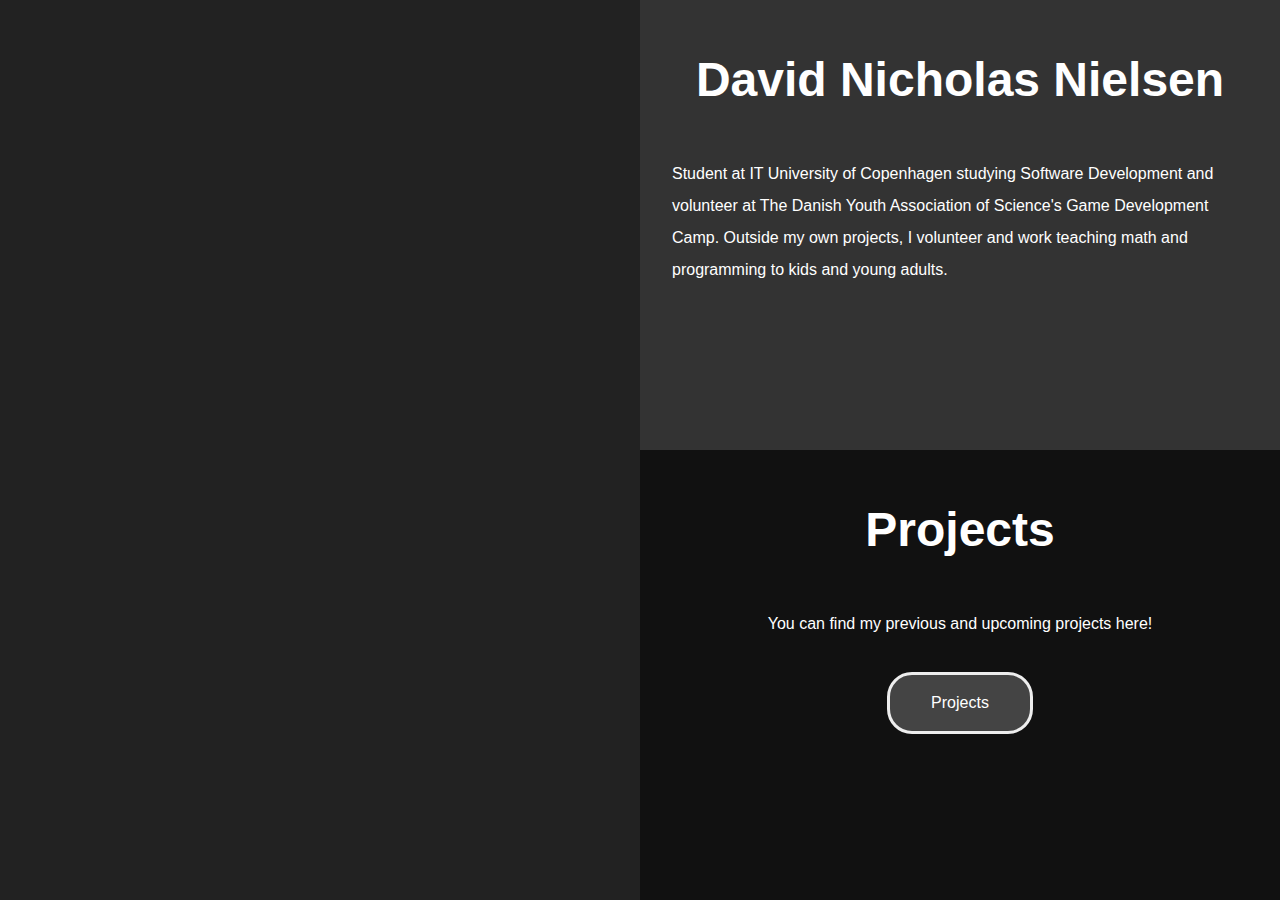
==== index.html @ c005deaa "Initial commit" ====
<!DOCTYPE html>
<html lang="en">

<head>
    <meta charset="UTF-8">
    <meta name="viewport" content="width=device-width, initial-scale=1.0">
    <link rel="stylesheet" href="./style/style.css">
    <title>DNN - Portfolio</title>
</head>

<body>
    <div class="splash flex-row">
        <div class="half-screen-horizontal">
        </div>
        <div class="half-screen-horizontal flex-column" style="background-color: #222222;">
            <div class="half-screen-vertical light-gray" style="background-color: #333333;">
                <div class="text-container center-content">
                    <h1 style="padding-bottom: 30px; font-size: 3rem;">David Nicholas Nielsen</h1>
                    <p>Student at IT University of Copenhagen studying Software Development and volunteer at The Danish Youth Association of Science's Game Development Camp. Outside my own projects, I volunteer and work teaching math and programming to kids and young adults.</p>    
                </div>
                </div>
            <div class="half-screen-vertical dark-gray";>
                <div class="text-container center-content">
                    <h1 style="padding-bottom: 30px; font-size: 3rem;">Projects</h1>
                    <p>You can find my previous and upcoming projects here!</p>
                    <a class="splash-link center-text" href="./pages/projects.html">Projects</a>
                </div>
            </div>
        </div>
    </div>
    <script>console.log("Github!");</script>
</body>

</html>
---- style/style.css ----
*{
    padding: 0;
    margin: 0;
    color:white;
    font-family: sans-serif;
    line-height: 2;
}

body{
    background-color: #222222;
}

header{
    background-color: #111111;
    display:flex;
    justify-content: space-around;
    align-items: center;
    padding: 1rem;
    height: 40px;
}

.nav-links{
    display: flex;
    flex-direction: row;
    justify-content: space-between;
}

nav div{
    display:inline-block;
    margin-right: 20px;    
}

nav div a{
    text-decoration: none;
}

ul{
    display: block;
    list-style-type: none;
}

.splash{
    width:100vw; 
    height: 100vh;
    overflow: hidden;
}

.center-text{
    text-align: center;
}

.light-gray{
    background-color: #333333;
}

.dark-gray{
    background-color: #111111;
}

.center-content{
    display: flex;
    flex-direction: column;
    align-items: center;
}

.flex-row{
    display: flex;
    flex-direction: row;
}

.flex-column{
    display: flex;
    flex-direction: column;
}

.half-screen-horizontal{
    width: 50%;
    height: 100%;
}

.half-screen-vertical{
    width: 100%;
    height: 50%;
}

.projects{
    width:100%;
}

.project{
    padding:50px 150px;
    display:flex;
    flex-direction: row;
    justify-content: space-between;
}

.project img{
    width:300px;
    height:300px;
}

.project-text{

}

.project-text a{
    align-content: center;
    cursor:pointer;
    display: inline-block;
    margin-top:2rem;
    padding: 1rem 2rem;
    background-color: #444444;
    border-radius: 25px;
    border: solid #EEEEEE;
    text-decoration: none;
}

.text-container{
    width: 90%;
    height: 90%;
    padding: 5% 5%;
}

.splash-link{
    align-content: center;
    cursor:pointer;
    display: block;
    width: 20%;
    margin-top:2rem;
    padding: .75rem 0.75rem;
    background-color: #444444;
    border-radius: 25px;
    border: solid #EEEEEE;
    text-decoration: none;
}

.splash-link:hover{
    background-color: #333333;
    border: solid #EEEEEE;
}

.splash-link:active{
    background-color: #222222;
}
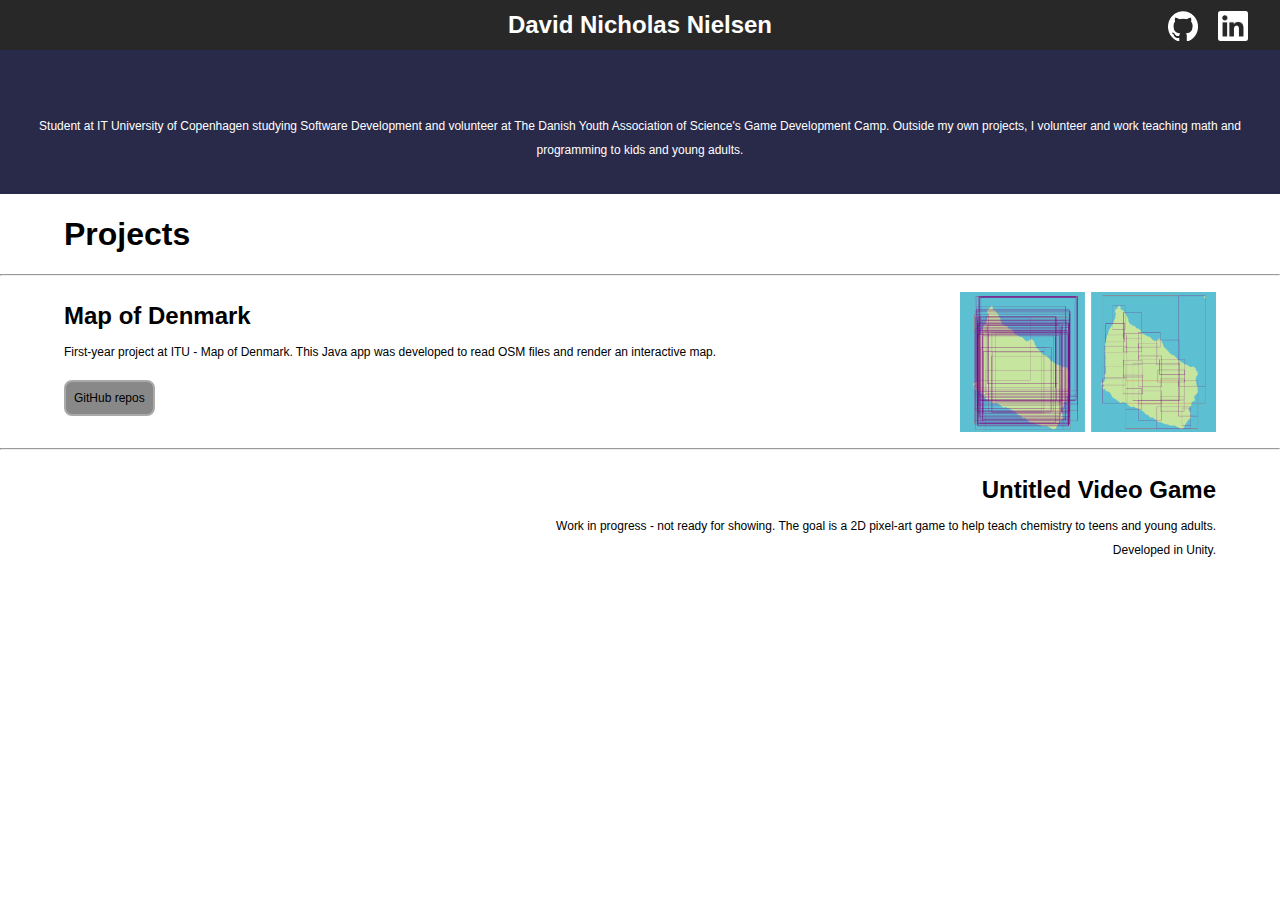
==== commit 0e6bbde3: "Import images and rework design" ====
--- a/index.html
+++ b/index.html
@@ -7,25 +7,49 @@
     <link rel="stylesheet" href="./style/style.css">
     <title>DNN - Portfolio</title>
 </head>
-
 <body>
-    <div class="splash flex-row">
-        <div class="half-screen-horizontal">
+    <nav>
+        <p style="width:30%;"></p>
+        <h2 style="width:40%; text-align: center;">David Nicholas Nielsen</h2>
+        <div style="width:30%;">
+            <ul>
+                <li>
+                    <a href="https://github.com/TheDavidNN">
+                        <img src="images\github-mark\github-mark-white.png" alt="Link to GitHub">
+                    </a>
+                </li>
+                <li>
+                    <a href="https://www.linkedin.com/in/david-nielsen-5158a5304/">
+                        <img src="images\LinkedIn-Logos\In\Digital\White\1x\In-White-72.png" alt="Link to LinkedIn">
+                    </a>
+                </li>
+            </ul>
         </div>
-        <div class="half-screen-horizontal flex-column" style="background-color: #222222;">
-            <div class="half-screen-vertical light-gray" style="background-color: #333333;">
-                <div class="text-container center-content">
-                    <h1 style="padding-bottom: 30px; font-size: 3rem;">David Nicholas Nielsen</h1>
-                    <p>Student at IT University of Copenhagen studying Software Development and volunteer at The Danish Youth Association of Science's Game Development Camp. Outside my own projects, I volunteer and work teaching math and programming to kids and young adults.</p>    
-                </div>
-                </div>
-            <div class="half-screen-vertical dark-gray";>
-                <div class="text-container center-content">
-                    <h1 style="padding-bottom: 30px; font-size: 3rem;">Projects</h1>
-                    <p>You can find my previous and upcoming projects here!</p>
-                    <a class="splash-link center-text" href="./pages/projects.html">Projects</a>
-                </div>
+    </nav>
+    <header>
+        <p>Student at IT University of Copenhagen studying Software Development and volunteer at The Danish Youth Association of Science's Game Development Camp. Outside my own projects, I volunteer and work teaching math and programming to kids and young adults.</p>
+    </header>
+    <div id="projects-header">
+        <h1>Projects</h1>
+    </div>
+    <hr>
+    <div id="projects-container">
+        <div class="project">
+            <div class="project-text">
+                <h2>Map of Denmark</h2>
+                <p>First-year project at ITU - Map of Denmark. This Java app was developed to read OSM files and render an interactive map.</p>
+                <a href="https://github.com/TheDavidNN/MapOfDenmark">GitHub repos</a>
             </div>
+            <img src="./images/RTreeFigure.png" alt="Shows the MBRs created by the app's R-Tree.">
+        </div>
+        <hr>
+        <div class="project project-reverse">
+            <div class="project-text project-text-right">
+                <h2>Untitled Video Game</h2>
+                <p>Work in progress - not ready for showing. The goal is a 2D pixel-art game to help teach chemistry to teens and young adults. Developed in Unity.</p>
+                <!--<a >Read More</a>-->
+            </div>
+            <img>
         </div>
     </div>
     <script>console.log("Github!");</script>
--- a/style/style.css
+++ b/style/style.css
@@ -1,144 +1,100 @@
 *{
     padding: 0;
     margin: 0;
-    color:white;
     font-family: sans-serif;
     line-height: 2;
+    box-sizing: border-box;
 }
 
-body{
-    background-color: #222222;
+a, p{
+    font-size: 12px;
+}
+
+header, nav {
+    color: white;
+}
+
+nav {
+    background-color: #282828;
+    padding: 0px 32px;
+    display:flex;
+    flex-direction: row;
+    align-items: center;
+    height: 50px;
+    /*justify-content: space-between;*/
+}
+
+nav div {
+    display: block;
+}
+
+nav div ul {
+    text-align: right;
+}
+
+nav div ul li {
+    list-style-type: none;
+    display: inline-block;
+    padding-left: 16px;
+}
+
+nav div ul li a {
+    text-decoration: none;
+}
+
+nav div ul li a img{
+    width: 30px;
+    height: 30px;
+    vertical-align: middle;
 }
 
 header{
-    background-color: #111111;
-    display:flex;
-    justify-content: space-around;
-    align-items: center;
-    padding: 1rem;
-    height: 40px;
-}
-
-.nav-links{
-    display: flex;
-    flex-direction: row;
-    justify-content: space-between;
-}
-
-nav div{
-    display:inline-block;
-    margin-right: 20px;    
-}
-
-nav div a{
-    text-decoration: none;
-}
-
-ul{
-    display: block;
-    list-style-type: none;
-}
-
-.splash{
-    width:100vw; 
-    height: 100vh;
-    overflow: hidden;
-}
-
-.center-text{
+    background-color: #29294a;
+    padding: 64px 32px 32px 32px;
     text-align: center;
 }
 
-.light-gray{
-    background-color: #333333;
+#projects-header{
+    padding: 8px 64px;
 }
 
-.dark-gray{
-    background-color: #111111;
+#projects-container{
+    background-color: white;
+    color:black;
 }
 
-.center-content{
-    display: flex;
-    flex-direction: column;
-    align-items: center;
-}
-
-.flex-row{
-    display: flex;
-    flex-direction: row;
-}
-
-.flex-column{
-    display: flex;
-    flex-direction: column;
-}
-
-.half-screen-horizontal{
-    width: 50%;
-    height: 100%;
-}
-
-.half-screen-vertical{
-    width: 100%;
-    height: 50%;
-}
-
-.projects{
-    width:100%;
-}
-
-.project{
-    padding:50px 150px;
+.project {
+    padding: 16px 64px;
     display:flex;
     flex-direction: row;
     justify-content: space-between;
 }
 
-.project img{
-    width:300px;
-    height:300px;
+.project-reverse{
+    flex-direction: row-reverse;
 }
 
-.project-text{
-
+.project-text {
+    text-align: left;
+    width: 60%;
 }
 
-.project-text a{
-    align-content: center;
-    cursor:pointer;
-    display: inline-block;
-    margin-top:2rem;
-    padding: 1rem 2rem;
-    background-color: #444444;
-    border-radius: 25px;
-    border: solid #EEEEEE;
-    text-decoration: none;
+.project-text-right {
+    text-align: right;
 }
 
-.text-container{
-    width: 90%;
-    height: 90%;
-    padding: 5% 5%;
+.project-text a {
+    display: inline-block;
+    background-color: #888888;
+    padding: 4px 8px;
+    margin: 16px 0px;
+    border: 2px solid #aaaaaa;
+    border-radius: 8px;
+    text-decoration: none;
+    color: black;
 }
 
-.splash-link{
-    align-content: center;
-    cursor:pointer;
-    display: block;
-    width: 20%;
-    margin-top:2rem;
-    padding: .75rem 0.75rem;
-    background-color: #444444;
-    border-radius: 25px;
-    border: solid #EEEEEE;
-    text-decoration: none;
-}
-
-.splash-link:hover{
-    background-color: #333333;
-    border: solid #EEEEEE;
-}
-
-.splash-link:active{
-    background-color: #222222;
+.project img {
+    max-width: 256px;
+    max-height: 256px;
 }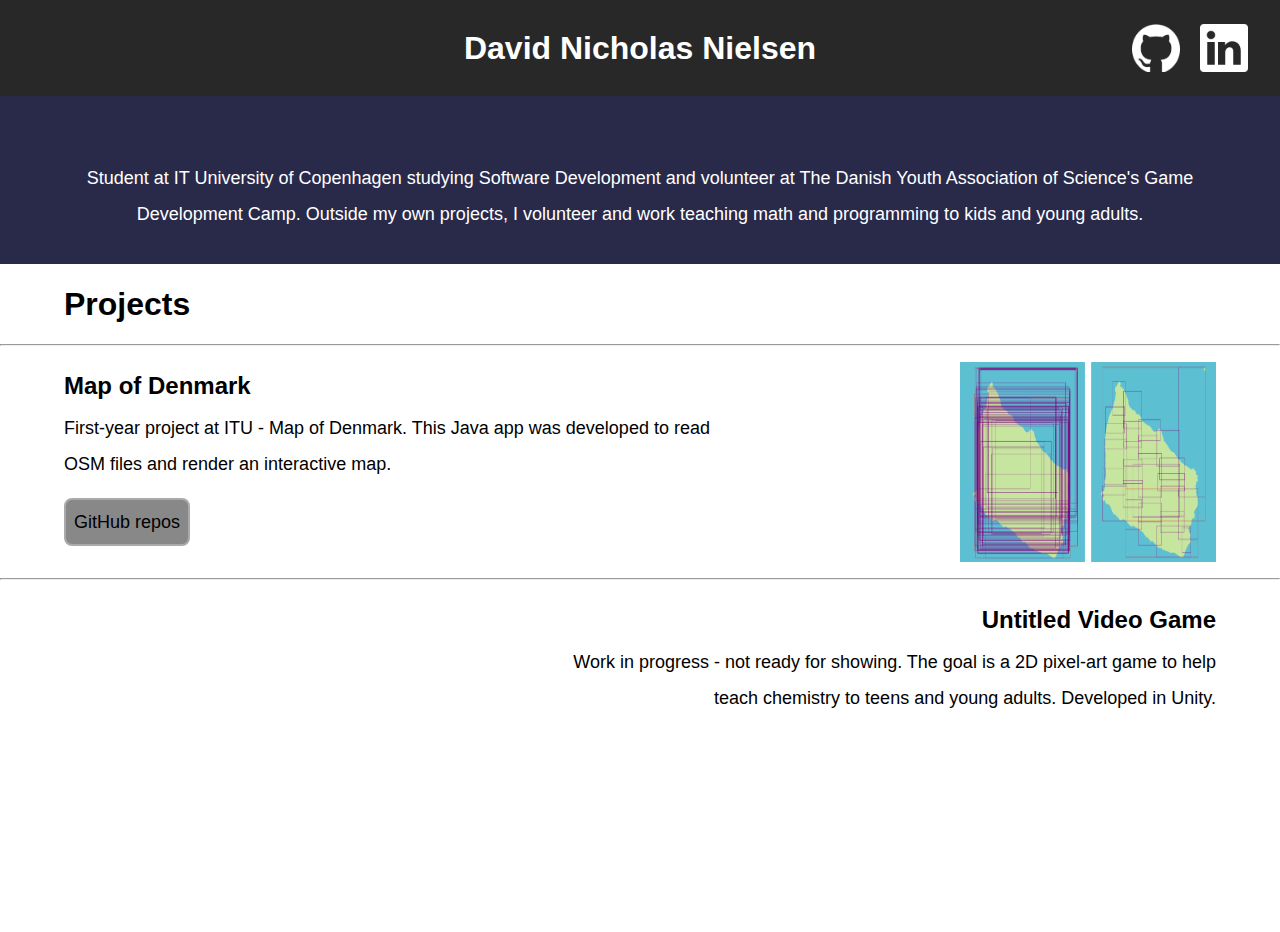
==== commit 6ca14bc8: "Increase font-size" ====
--- a/index.html
+++ b/index.html
@@ -10,7 +10,7 @@
 <body>
     <nav>
         <p style="width:30%;"></p>
-        <h2 style="width:40%; text-align: center;">David Nicholas Nielsen</h2>
+        <h1 style="width:40%; text-align: center;">David Nicholas Nielsen</h1>
         <div style="width:30%;">
             <ul>
                 <li>
--- a/style/style.css
+++ b/style/style.css
@@ -3,11 +3,10 @@
     margin: 0;
     font-family: sans-serif;
     line-height: 2;
-    box-sizing: border-box;
 }
 
 a, p{
-    font-size: 12px;
+    font-size: 18px;
 }
 
 header, nav {
@@ -16,11 +15,10 @@
 
 nav {
     background-color: #282828;
-    padding: 0px 32px;
+    padding: 16px 32px;
     display:flex;
     flex-direction: row;
     align-items: center;
-    height: 50px;
     /*justify-content: space-between;*/
 }
 
@@ -43,8 +41,8 @@
 }
 
 nav div ul li a img{
-    width: 30px;
-    height: 30px;
+    width: 48px;
+    height: 48px;
     vertical-align: middle;
 }
 
@@ -61,6 +59,7 @@
 #projects-container{
     background-color: white;
     color:black;
+    padding-bottom: 200px;
 }
 
 .project {
